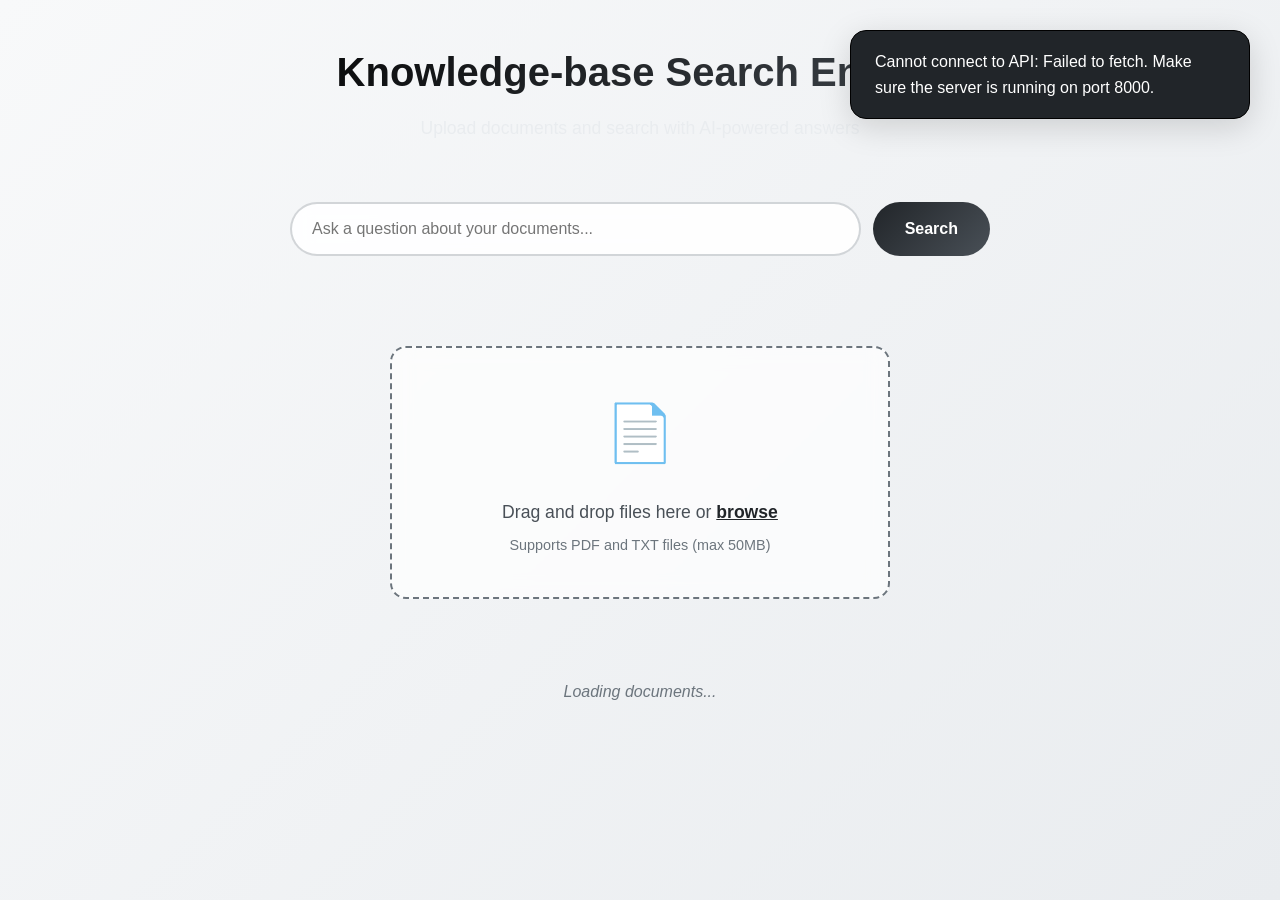
==== frontend/index.html @ 658a0f79 "Initial commit: Complete Knowledge-base Search Engine with RAG implementation" ====
<!DOCTYPE html>
<html lang="en">
<head>
    <meta charset="UTF-8">
    <meta name="viewport" content="width=device-width, initial-scale=1.0">
    <title>Knowledge-base Search Engine</title>
    <link rel="stylesheet" href="styles.css">
</head>
<body>
    <div class="app">
        <!-- Header -->
        <header class="header">
            <h1>Knowledge-base Search Engine</h1>
            <p class="subtitle">Upload documents and search with AI-powered answers</p>
        </header>

        <!-- Main Content Area -->
        <main class="main">
            <!-- Search Section (Primary) -->
            <div class="search-section">
                <div class="search-container">
                    <input type="text" id="searchInput" placeholder="Ask a question about your documents..." class="search-input">
                    <button id="searchButton" class="search-button">Search</button>
                </div>
                
                <div class="search-results" id="searchResults" style="display: none;">
                    <div class="answer-content" id="answerContent"></div>
                    <div class="sources-list" id="sourcesList"></div>
                </div>
                
                <div class="search-loading" id="searchLoading" style="display: none;">
                    <div class="loading-spinner"></div>
                    <p>Searching documents...</p>
                </div>
            </div>

            <!-- Upload Area -->
            <div class="upload-area" id="uploadArea">
                <div class="upload-icon">📄</div>
                <p class="upload-text">Drag and drop files here or <span class="upload-link">browse</span></p>
                <p class="upload-hint">Supports PDF and TXT files (max 50MB)</p>
                <input type="file" id="fileInput" accept=".pdf,.txt" multiple hidden>
            </div>
            
            <div class="upload-progress" id="uploadProgress" style="display: none;">
                <div class="progress-bar">
                    <div class="progress-fill" id="progressFill"></div>
                </div>
                <p class="progress-text" id="progressText">Uploading...</p>
            </div>

            <!-- Documents List -->
            <div class="documents-list" id="documentsList">
                <div class="loading" id="documentsLoading">Loading documents...</div>
            </div>
        </main>

        <!-- Status Messages -->
        <div class="status-message" id="statusMessage" style="display: none;"></div>
    </div>

    <script src="script.js"></script>
</body>
</html>
---- frontend/styles.css ----
/* Knowledge-base Search Engine - Clean Single Page Design */

* {
    margin: 0;
    padding: 0;
    box-sizing: border-box;
}

body {
    font-family: -apple-system, BlinkMacSystemFont, 'Segoe UI', Roboto, Oxygen, Ubuntu, Cantarell, sans-serif;
    background: linear-gradient(135deg, #f8f9fa 0%, #e9ecef 100%);
    color: #212529;
    line-height: 1.6;
    min-height: 100vh;
}

.app {
    max-width: 900px;
    margin: 0 auto;
    padding: 40px 20px;
}

/* Header */
.header {
    text-align: center;
    margin-bottom: 60px;
}

.header h1 {
    font-size: 2.5rem;
    font-weight: 700;
    margin-bottom: 10px;
    background: linear-gradient(135deg, #000000 0%, #495057 100%);
    -webkit-background-clip: text;
    -webkit-text-fill-color: transparent;
    background-clip: text;
}

.subtitle {
    font-size: 1.1rem;
    color: #6c757d;
    font-weight: 300;
}

.header h1 {
    font-size: 2.5rem;
    font-weight: 700;
    margin-bottom: 10px;
}

.subtitle {
    font-size: 1.1rem;
    color: #e9ecef;
    font-weight: 300;
}

/* Main Content */
.main {
    display: flex;
    flex-direction: column;
    gap: 40px;
    align-items: center;
}

/* Search Section */
.search-section {
    width: 100%;
    max-width: 700px;
    margin-bottom: 20px;
}

/* Upload Area */
.upload-area {
    width: 100%;
    max-width: 500px;
    border: 2px dashed #6c757d;
    border-radius: 16px;
    padding: 40px 30px;
    text-align: center;
    cursor: pointer;
    transition: all 0.3s ease;
    background: rgba(255, 255, 255, 0.7);
    backdrop-filter: blur(10px);
}

.upload-area:hover {
    border-color: #495057;
    background: rgba(255, 255, 255, 0.9);
    transform: translateY(-2px);
    box-shadow: 0 8px 25px rgba(0, 0, 0, 0.1);
}

.upload-area.dragover {
    border-color: #212529;
    background: rgba(233, 236, 239, 0.9);
    transform: translateY(-2px);
    box-shadow: 0 12px 30px rgba(0, 0, 0, 0.15);
}

.upload-icon {
    font-size: 3rem;
    margin-bottom: 15px;
    color: #6c757d;
}

.upload-text {
    font-size: 1.1rem;
    color: #495057;
    margin-bottom: 8px;
}

.upload-link {
    color: #212529;
    font-weight: 600;
    text-decoration: underline;
    cursor: pointer;
}

.upload-hint {
    font-size: 0.9rem;
    color: #6c757d;
}

/* Progress Bar */
.upload-progress {
    margin-top: 20px;
}

.progress-bar {
    width: 100%;
    height: 8px;
    background-color: #e9ecef;
    border-radius: 4px;
    overflow: hidden;
}

.progress-fill {
    height: 100%;
    background: linear-gradient(90deg, #495057 0%, #212529 100%);
    width: 0%;
    transition: width 0.3s ease;
}

.progress-text {
    text-align: center;
    margin-top: 10px;
    color: #495057;
    font-weight: 500;
}

/* Documents List */
.documents-list {
    width: 100%;
    max-width: 600px;
}

.document-item {
    display: flex;
    justify-content: space-between;
    align-items: center;
    padding: 16px 20px;
    border: 1px solid rgba(108, 117, 125, 0.2);
    border-radius: 12px;
    margin-bottom: 12px;
    background: rgba(255, 255, 255, 0.8);
    backdrop-filter: blur(10px);
    transition: all 0.3s ease;
}

.document-item:hover {
    background: rgba(255, 255, 255, 0.95);
    border-color: #6c757d;
    transform: translateY(-1px);
    box-shadow: 0 4px 15px rgba(0, 0, 0, 0.08);
}

.document-info {
    flex: 1;
}

.document-name {
    font-weight: 600;
    color: #212529;
    margin-bottom: 5px;
}

.document-meta {
    font-size: 0.9rem;
    color: #6c757d;
}

.document-status {
    padding: 4px 12px;
    border-radius: 20px;
    font-size: 0.8rem;
    font-weight: 500;
    text-transform: uppercase;
}

.status-completed {
    background-color: #495057;
    color: white;
}

.status-processing {
    background-color: #6c757d;
    color: white;
}

.status-failed {
    background-color: #212529;
    color: white;
}

.document-actions {
    display: flex;
    gap: 10px;
}

.btn-delete {
    background: rgba(108, 117, 125, 0.1);
    border: 1px solid #6c757d;
    color: #6c757d;
    padding: 8px 16px;
    border-radius: 12px;
    cursor: pointer;
    font-size: 0.8rem;
    transition: all 0.3s ease;
    position: relative;
    overflow: hidden;
}

.btn-delete::before {
    content: '';
    position: absolute;
    top: 0;
    left: -100%;
    width: 100%;
    height: 100%;
    background: linear-gradient(90deg, transparent, rgba(33, 37, 41, 0.1), transparent);
    transition: left 0.3s ease;
}

.btn-delete:hover {
    background: linear-gradient(135deg, #212529 0%, #495057 100%);
    color: white;
    border-color: #212529;
    transform: translateY(-1px);
    box-shadow: 0 4px 12px rgba(33, 37, 41, 0.2);
}

.btn-delete:hover::before {
    left: 100%;
}

/* Search Container */
.search-container {
    display: flex;
    gap: 12px;
    margin-bottom: 30px;
    width: 100%;
}

.search-input {
    flex: 1;
    padding: 16px 20px;
    border: 2px solid rgba(108, 117, 125, 0.3);
    border-radius: 50px;
    font-size: 1rem;
    transition: all 0.3s ease;
    background: rgba(255, 255, 255, 0.9);
    backdrop-filter: blur(10px);
}

.search-input:focus {
    outline: none;
    border-color: #495057;
    background: rgba(255, 255, 255, 1);
    box-shadow: 0 0 0 3px rgba(73, 80, 87, 0.1);
}

.search-button {
    padding: 16px 32px;
    background: linear-gradient(135deg, #212529 0%, #495057 100%);
    color: white;
    border: none;
    border-radius: 50px;
    font-size: 1rem;
    font-weight: 600;
    cursor: pointer;
    transition: all 0.3s ease;
    white-space: nowrap;
}

.search-button:hover {
    background: linear-gradient(135deg, #000000 0%, #212529 100%);
    transform: translateY(-1px);
    box-shadow: 0 4px 15px rgba(0, 0, 0, 0.2);
}

.search-button:disabled {
    background: #6c757d;
    cursor: not-allowed;
    transform: none;
    box-shadow: none;
}

/* Search Results */
.search-results {
    width: 100%;
    margin-top: 30px;
}

.answer-content {
    background: rgba(255, 255, 255, 0.9);
    backdrop-filter: blur(10px);
    padding: 30px;
    border-radius: 16px;
    border-left: 4px solid #495057;
    line-height: 1.8;
    color: #212529;
    font-size: 1rem;
    white-space: pre-line;
    margin-bottom: 20px;
    box-shadow: 0 4px 20px rgba(0, 0, 0, 0.05);
}

.answer-content h3 {
    margin: 20px 0 10px 0;
    color: #212529;
    font-weight: 600;
}

.answer-content ul {
    margin: 15px 0;
    padding-left: 20px;
}

.answer-content li {
    margin: 8px 0;
    line-height: 1.6;
}

.answer-content p {
    margin: 15px 0;
    line-height: 1.7;
}

.answer-content strong {
    color: #000;
    font-weight: 600;
}

.answer-content .section {
    margin: 20px 0;
}

.answer-content .bullet-point {
    margin: 10px 0;
    padding-left: 15px;
    position: relative;
}

.answer-content .bullet-point::before {
    content: "•";
    position: absolute;
    left: 0;
    color: #495057;
    font-weight: bold;
}

.sources-list {
    display: grid;
    gap: 15px;
}

.source-item {
    background: linear-gradient(135deg, #f8f9fa 0%, #ffffff 100%);
    padding: 20px;
    border-radius: 12px;
    border: 1px solid rgba(233, 236, 239, 0.6);
    transition: all 0.3s ease;
    position: relative;
}

.source-item:hover {
    transform: translateY(-2px);
    box-shadow: 0 6px 20px rgba(0, 0, 0, 0.08);
    border-color: #6c757d;
}

.source-title {
    font-weight: 600;
    color: #212529;
    margin-bottom: 8px;
}

.source-content {
    color: #495057;
    font-size: 0.9rem;
    line-height: 1.6;
}

.source-score {
    font-size: 0.8rem;
    color: #6c757d;
    margin-top: 8px;
}

/* Loading States */
.loading {
    text-align: center;
    padding: 40px;
    color: #6c757d;
    font-style: italic;
}

.search-loading {
    text-align: center;
    padding: 40px;
    color: #6c757d;
}

.loading-spinner {
    width: 40px;
    height: 40px;
    border: 3px solid #e9ecef;
    border-top: 3px solid #495057;
    border-radius: 50%;
    animation: spin 1s linear infinite;
    margin: 0 auto 15px;
}

@keyframes spin {
    0% { transform: rotate(0deg); }
    100% { transform: rotate(360deg); }
}

/* Status Messages */
.status-message {
    position: fixed;
    top: 30px;
    right: 30px;
    padding: 18px 24px;
    border-radius: 16px;
    font-weight: 500;
    z-index: 1000;
    max-width: 400px;
    box-shadow: 0 8px 32px rgba(0, 0, 0, 0.15);
    backdrop-filter: blur(10px);
    animation: slideIn 0.3s ease-out;
}

@keyframes slideIn {
    from {
        transform: translateX(100%);
        opacity: 0;
    }
    to {
        transform: translateX(0);
        opacity: 1;
    }
}

.status-success {
    background-color: #495057;
    color: white;
    border: 1px solid #212529;
}

.status-error {
    background-color: #212529;
    color: white;
    border: 1px solid #000000;
}

.status-info {
    background-color: #6c757d;
    color: white;
    border: 1px solid #495057;
}

/* Responsive Design */
@media (max-width: 768px) {
    .container {
        padding: 15px;
    }
    
    .header h1 {
        font-size: 2rem;
    }
    
    .search-container {
        flex-direction: column;
    }
    
    .document-item {
        flex-direction: column;
        align-items: flex-start;
        gap: 10px;
    }
    
    .document-actions {
        align-self: flex-end;
    }
}

/* Utility Classes */
.hidden {
    display: none !important;
}

.text-center {
    text-align: center;
}

.mb-20 {
    margin-bottom: 20px;
}/* Mod
ern Enhancements */
.upload-icon {
    font-size: 3.5rem;
    margin-bottom: 20px;
    color: #6c757d;
    transition: all 0.3s ease;
}

.upload-area:hover .upload-icon {
    transform: scale(1.1);
    color: #495057;
}

/* Smooth scrolling */
html {
    scroll-behavior: smooth;
}

/* Custom scrollbar */
::-webkit-scrollbar {
    width: 8px;
}

::-webkit-scrollbar-track {
    background: #f8f9fa;
    border-radius: 4px;
}

::-webkit-scrollbar-thumb {
    background: linear-gradient(180deg, #6c757d, #495057);
    border-radius: 4px;
}

::-webkit-scrollbar-thumb:hover {
    background: linear-gradient(180deg, #495057, #212529);
}

/* Loading animations */
@keyframes pulse {
    0%, 100% { opacity: 1; }
    50% { opacity: 0.5; }
}

.loading {
    animation: pulse 2s infinite;
}

/* Subtle animations for better UX */
* {
    transition: color 0.2s ease, background-color 0.2s ease;
}

/* Focus styles for accessibility */
button:focus,
input:focus {
    outline: 2px solid #495057;
    outline-offset: 2px;
}

/* Modern glass effect for sections */
section {
    backdrop-filter: blur(20px);
    -webkit-backdrop-filter: blur(20px);
}

/* Improved mobile responsiveness */
@media (max-width: 768px) {
    .container {
        padding: 20px 15px;
    }
    
    .header {
        padding: 30px 20px;
        border-radius: 16px;
        margin-bottom: 30px;
    }
    
    section {
        padding: 25px 20px;
        border-radius: 16px;
    }
    
    .search-container {
        flex-direction: column;
        gap: 12px;
    }
    
    .search-input,
    .search-button {
        border-radius: 12px;
    }
}
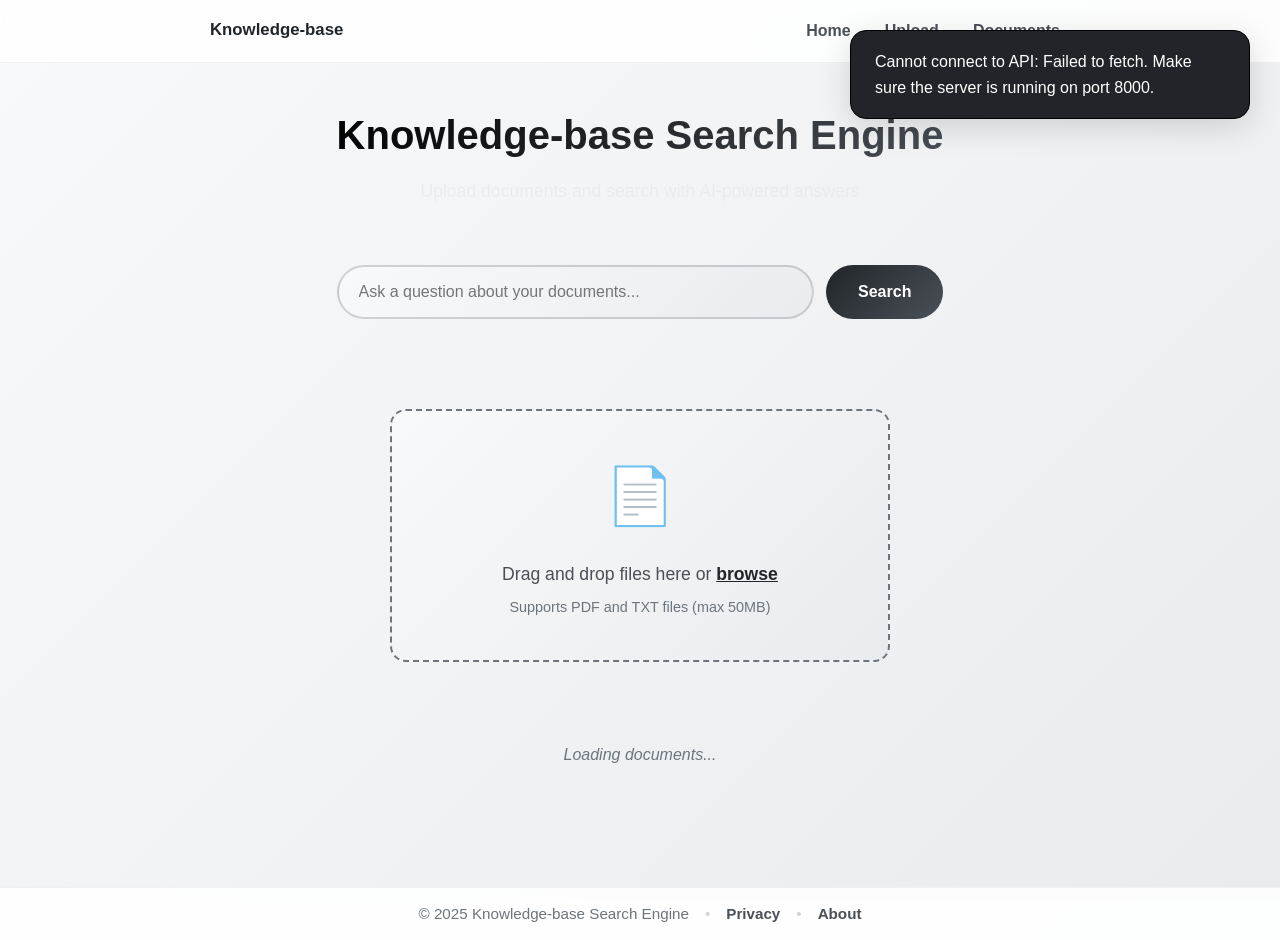
==== commit 021a09d0: "change on frontend" ====
--- a/frontend/index.html
+++ b/frontend/index.html
@@ -7,6 +7,17 @@
     <link rel="stylesheet" href="styles.css">
 </head>
 <body>
+    <!-- Top navigation -->
+    <nav class="navbar">
+        <div class="nav-inner">
+            <a class="brand" href="#">Knowledge-base</a>
+            <div class="nav-links">
+                <a class="nav-link" href="#">Home</a>
+                <a class="nav-link" href="#uploadArea">Upload</a>
+                <a class="nav-link" href="#documentsList">Documents</a>
+            </div>
+        </div>
+    </nav>
     <div class="app">
         <!-- Header -->
         <header class="header">
@@ -59,6 +70,17 @@
         <div class="status-message" id="statusMessage" style="display: none;"></div>
     </div>
 
+    <!-- Footer (full width) -->
+    <footer class="footer">
+        <div class="footer-inner">
+            <span>© 2025 Knowledge-base Search Engine</span>
+            <span class="footer-divider">•</span>
+            <a href="#" class="footer-link">Privacy</a>
+            <span class="footer-divider">•</span>
+            <a href="#" class="footer-link">About</a>
+        </div>
+    </footer>
+
     <script src="script.js"></script>
 </body>
 </html>
--- a/frontend/styles.css
+++ b/frontend/styles.css
@@ -6,7 +6,19 @@
     box-sizing: border-box;
 }
 
+:root {
+    --page-gradient: linear-gradient(135deg, #f8f9fa 0%, #e9ecef 100%);
+    --card-border: rgba(33,37,41,0.06);
+    --muted: #6c757d;
+}
+
+html, body {
+    height: 100%;
+}
+
 body {
+    display: flex;
+    flex-direction: column;
     font-family: -apple-system, BlinkMacSystemFont, 'Segoe UI', Roboto, Oxygen, Ubuntu, Cantarell, sans-serif;
     background: linear-gradient(135deg, #f8f9fa 0%, #e9ecef 100%);
     color: #212529;
@@ -14,10 +26,85 @@
     min-height: 100vh;
 }
 
+/* Navigation bar */
+.navbar {
+    position: sticky;
+    top: 0;
+    width: 100%;
+    background: rgba(255,255,255,0.85);
+    backdrop-filter: blur(6px);
+    border-bottom: 1px solid rgba(33,37,41,0.06);
+    z-index: 100;
+}
+.nav-inner {
+    max-width: 900px;
+    margin: 0 auto;
+    padding: 10px 20px;
+    display: flex;
+    align-items: center;
+    justify-content: space-between;
+    gap: 12px;
+}
+.brand {
+    font-weight: 700;
+    color: #212529;
+    text-decoration: none;
+    font-size: 1.05rem;
+}
+.nav-links {
+    display: flex;
+    gap: 14px;
+    align-items: center;
+}
+.nav-link {
+    color: #495057;
+    text-decoration: none;
+    padding: 8px 10px;
+    border-radius: 8px;
+    font-weight: 600;
+}
+.nav-link:hover {
+    background: rgba(73,80,87,0.08);
+    color: #212529;
+}
+
+/* Add spacing under sticky nav so body content isn't hidden */
+.app { padding-top: 20px; }
+
+/* Footer */
+.footer {
+    width: 100%;
+    margin-top: 40px;
+    border-top: 1px solid rgba(33,37,41,0.06);
+    background: rgba(255,255,255,0.9);
+    position: relative;
+}
+.footer-inner {
+    max-width: 1200px; /* allow slightly wider centered content */
+    margin: 0 auto;
+    padding: 14px 20px;
+    display: flex;
+    gap: 8px;
+    align-items: center;
+    justify-content: center;
+    color: #6c757d;
+    font-size: 0.95rem;
+}
+.footer-link {
+    color: #495057;
+    text-decoration: none;
+    font-weight: 600;
+}
+.footer-divider { margin: 0 8px; color: #ced4da; }
+
 .app {
     max-width: 900px;
     margin: 0 auto;
     padding: 40px 20px;
+    /* allow the main app area to grow so footer can be pushed to bottom */
+    flex: 1 0 auto;
+    display: flex;
+    flex-direction: column;
 }
 
 /* Header */
@@ -38,7 +125,7 @@
 
 .subtitle {
     font-size: 1.1rem;
-    color: #6c757d;
+    color: var(--muted);
     font-weight: 300;
 }
 
@@ -73,26 +160,28 @@
 .upload-area {
     width: 100%;
     max-width: 500px;
-    border: 2px dashed #6c757d;
+    border: 2px dashed var(--muted);
     border-radius: 16px;
     padding: 40px 30px;
     text-align: center;
     cursor: pointer;
     transition: all 0.3s ease;
-    background: rgba(255, 255, 255, 0.7);
-    backdrop-filter: blur(10px);
+    /* use the same page gradient so the card matches the page */
+    background: var(--page-gradient);
+    backdrop-filter: blur(6px);
 }
 
 .upload-area:hover {
     border-color: #495057;
-    background: rgba(255, 255, 255, 0.9);
+    /* slightly lighten the card on hover while keeping same gradient */
+    background: linear-gradient(135deg, #ffffff 0%, #f1f3f5 100%);
     transform: translateY(-2px);
     box-shadow: 0 8px 25px rgba(0, 0, 0, 0.1);
 }
 
 .upload-area.dragover {
     border-color: #212529;
-    background: rgba(233, 236, 239, 0.9);
+    background: linear-gradient(135deg, #ffffff 0%, #f3f4f5 100%);
     transform: translateY(-2px);
     box-shadow: 0 12px 30px rgba(0, 0, 0, 0.15);
 }
@@ -100,7 +189,7 @@
 .upload-icon {
     font-size: 3rem;
     margin-bottom: 15px;
-    color: #6c757d;
+    color: var(--muted);
 }
 
 .upload-text {
@@ -159,11 +248,12 @@
     justify-content: space-between;
     align-items: center;
     padding: 16px 20px;
-    border: 1px solid rgba(108, 117, 125, 0.2);
+    border: 1px solid rgba(108, 117, 125, 0.12);
     border-radius: 12px;
     margin-bottom: 12px;
-    background: rgba(255, 255, 255, 0.8);
-    backdrop-filter: blur(10px);
+    /* match page gradient so cards and page share the same base color */
+    background: var(--page-gradient);
+    backdrop-filter: blur(6px);
     transition: all 0.3s ease;
 }
 
@@ -268,7 +358,7 @@
     border-radius: 50px;
     font-size: 1rem;
     transition: all 0.3s ease;
-    background: rgba(255, 255, 255, 0.9);
+    background: var(--page-gradient);
     backdrop-filter: blur(10px);
 }
 
@@ -312,8 +402,9 @@
 }
 
 .answer-content {
-    background: rgba(255, 255, 255, 0.9);
-    backdrop-filter: blur(10px);
+    /* match page gradient */
+    background: var(--page-gradient);
+    backdrop-filter: blur(6px);
     padding: 30px;
     border-radius: 16px;
     border-left: 4px solid #495057;
@@ -375,7 +466,8 @@
 }
 
 .source-item {
-    background: linear-gradient(135deg, #f8f9fa 0%, #ffffff 100%);
+    /* align with the page gradient */
+    background: var(--page-gradient);
     padding: 20px;
     border-radius: 12px;
     border: 1px solid rgba(233, 236, 239, 0.6);
@@ -411,7 +503,7 @@
 .loading {
     text-align: center;
     padding: 40px;
-    color: #6c757d;
+    color: var(--muted);
     font-style: italic;
 }
 
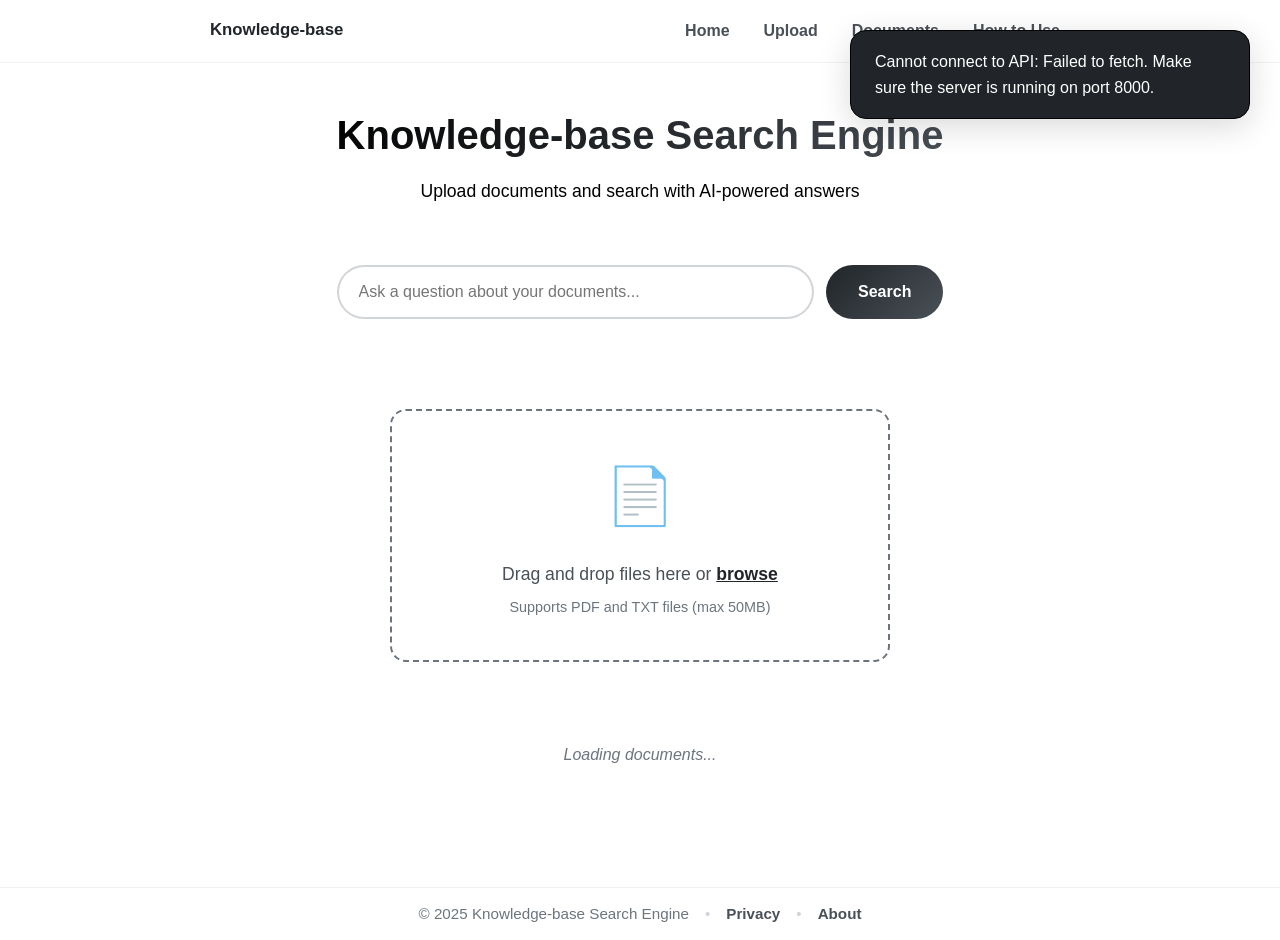
==== commit 7642cbbf: "change on frontend" ====
--- a/frontend/index.html
+++ b/frontend/index.html
@@ -15,6 +15,7 @@
                 <a class="nav-link" href="#">Home</a>
                 <a class="nav-link" href="#uploadArea">Upload</a>
                 <a class="nav-link" href="#documentsList">Documents</a>
+                <a class="nav-link" href="how-to-use.html">How to Use</a>
             </div>
         </div>
     </nav>
--- a/frontend/styles.css
+++ b/frontend/styles.css
@@ -7,7 +7,7 @@
 }
 
 :root {
-    --page-gradient: linear-gradient(135deg, #f8f9fa 0%, #e9ecef 100%);
+    --page-gradient: #ffffff;
     --card-border: rgba(33,37,41,0.06);
     --muted: #6c757d;
 }
@@ -20,7 +20,7 @@
     display: flex;
     flex-direction: column;
     font-family: -apple-system, BlinkMacSystemFont, 'Segoe UI', Roboto, Oxygen, Ubuntu, Cantarell, sans-serif;
-    background: linear-gradient(135deg, #f8f9fa 0%, #e9ecef 100%);
+    background: #ffffff;
     color: #212529;
     line-height: 1.6;
     min-height: 100vh;
@@ -125,19 +125,8 @@
 
 .subtitle {
     font-size: 1.1rem;
-    color: var(--muted);
-    font-weight: 300;
-}
-
-.header h1 {
-    font-size: 2.5rem;
-    font-weight: 700;
-    margin-bottom: 10px;
-}
-
-.subtitle {
-    font-size: 1.1rem;
-    color: #e9ecef;
+    /* pure black for maximum visibility */
+    color: #000000;
     font-weight: 300;
 }
 
